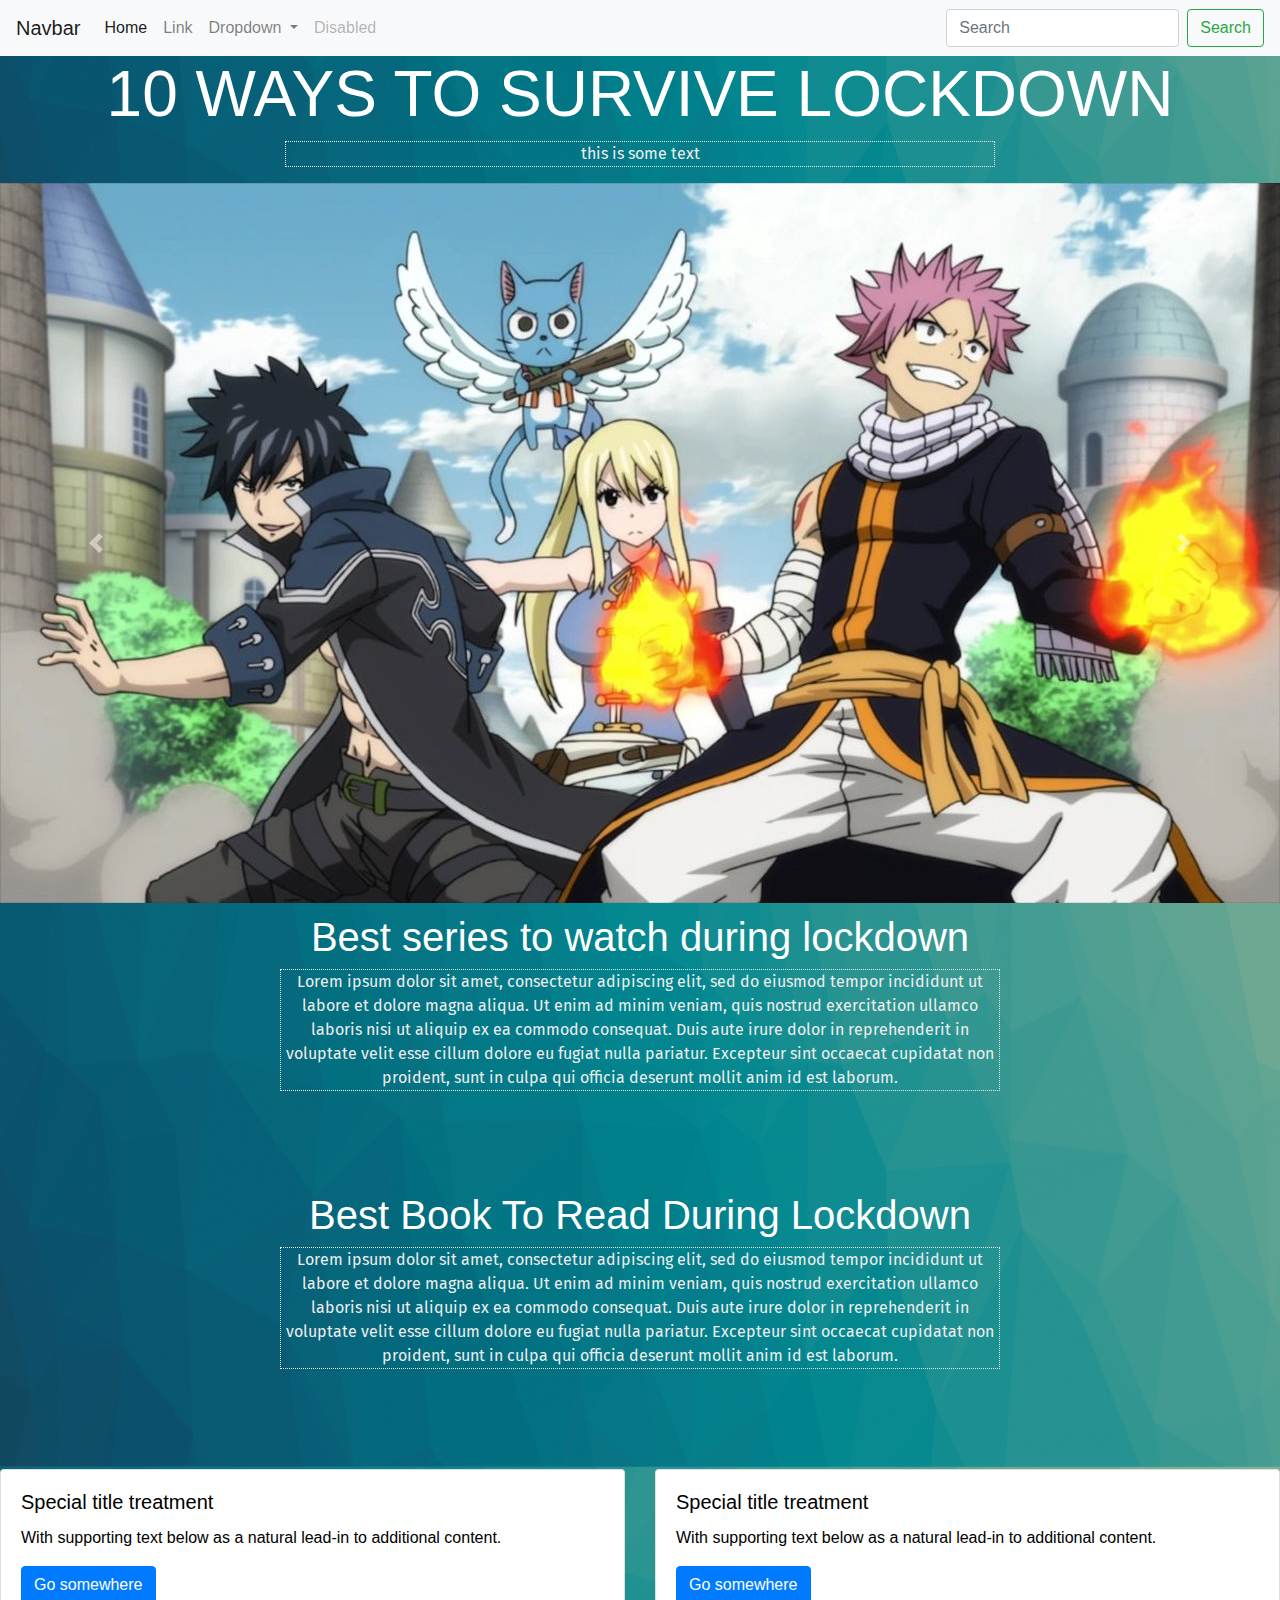
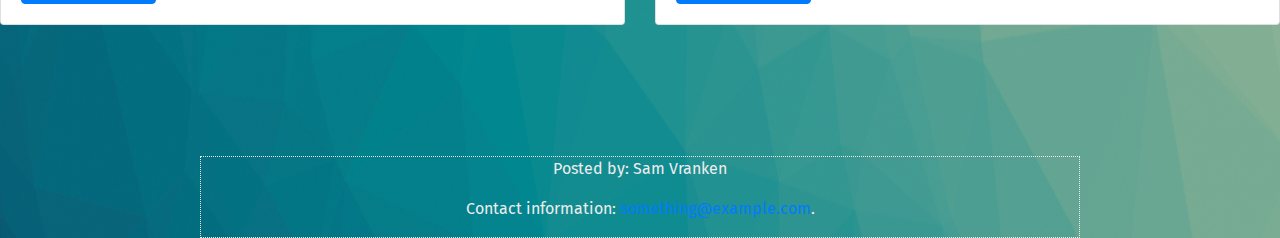
==== CHAPTER 6/index_1.html @ b0639f04 "Add files via upload" ====
<!doctype html>
<html>
<head>
<meta charset="UTF-8">
    <!-- Bootstrap CSS -->
    <link rel="stylesheet" href="css/bootstrap.min.css">
	<link href="https://fonts.googleapis.com/css2?family=Fira+Sans&display=swap" rel="stylesheet">
<title>chapter5-2</title>
<link href="css/style.css" rel="stylesheet" type="text/css">
</head>
<body class="background reset">
	<nav class="navbar navbar-expand-lg navbar-light bg-light">
  <a class="navbar-brand" href="#">Navbar</a>
  <button class="navbar-toggler" type="button" data-toggle="collapse" data-target="#navbarSupportedContent" aria-controls="navbarSupportedContent" aria-expanded="false" aria-label="Toggle navigation">
    <span class="navbar-toggler-icon"></span>
  </button>
  <div class="collapse navbar-collapse" id="navbarSupportedContent">
    <ul class="navbar-nav mr-auto">
      <li class="nav-item active">
        <a class="nav-link" href="#">Home <span class="sr-only">(current)</span></a>
      </li>
      <li class="nav-item">
        <a class="nav-link" href="#">Link</a>
      </li>
      <li class="nav-item dropdown">
        <a class="nav-link dropdown-toggle" href="#" id="navbarDropdown" role="button" data-toggle="dropdown" aria-haspopup="true" aria-expanded="false">
          Dropdown
        </a>
        <div class="dropdown-menu" aria-labelledby="navbarDropdown">
          <a class="dropdown-item" href="#">Action</a>
          <a class="dropdown-item" href="#">Another action</a>
          <div class="dropdown-divider"></div>
          <a class="dropdown-item" href="#">Something else here</a>
        </div>
      </li>
      <li class="nav-item">
        <a class="nav-link disabled" href="#" tabindex="-1" aria-disabled="true">Disabled</a>
      </li>
    </ul>
    <form class="form-inline my-2 my-lg-0">
      <input class="form-control mr-sm-2" type="search" placeholder="Search" aria-label="Search">
      <button class="btn btn-outline-success my-2 my-sm-0" type="submit">Search</button>
    </form>
  </div>
</nav>
<div class="container-lg">
		<div class="page-header">
			<h1 class="main-title"> 10 WAYS TO SURVIVE LOCKDOWN</h1>
		</div>
		<p class="font"> this is some text</p>	
	</div>
	<div id="carouselExampleSlidesOnly" class="carousel slide" data-ride="carousel">
  <div id="carouselExampleControls" class="carousel slide" data-ride="carousel">
  <div class="carousel-inner">
    <div class="carousel-item active">
      <img src="images/fairytail.jpg" class="d-block w-100" alt="fairytail">
    </div>
    <div class="carousel-item">
      <img src="images/naruto.jpg" class="d-block w-100" alt="Naruto & Jiraiya">
    </div>
    <div class="carousel-item">
      <img src="images/dbz.jpg" class="d-block w-100" alt="Dragon Ball">
    </div>
  </div>
  <a class="carousel-control-prev" href="#carouselExampleControls" role="button" data-slide="prev">
    <span class="carousel-control-prev-icon" aria-hidden="true"></span>
    <span class="sr-only">Previous</span>
  </a>
  <a class="carousel-control-next" href="#carouselExampleControls" role="button" data-slide="next">
    <span class="carousel-control-next-icon" aria-hidden="true"></span>
    <span class="sr-only">Next</span>
  </a>
</div>
</div>
	    <!-- Optional JavaScript -->
    <!-- jQuery first, then Popper.js (Popper is included in the Bootstrap JS), then Bootstrap JS -->
    <script src="js/jquery-3.4.1.slim.min.js"></script>
    <script src="js/bootstrap.bundle.min.js"></script> 
	<article class="div">
		<h2 class="title"> Best series to watch during lockdown</h2>
			<p class="font">
				Lorem ipsum dolor sit amet, consectetur adipiscing elit, sed do eiusmod tempor incididunt ut labore et dolore magna aliqua. Ut enim ad minim veniam, quis nostrud exercitation ullamco laboris nisi ut aliquip ex ea commodo consequat. Duis aute irure dolor in reprehenderit in voluptate velit esse cillum dolore eu fugiat nulla pariatur. Excepteur sint occaecat cupidatat non proident, sunt in culpa qui officia deserunt mollit anim id est laborum.
			</p>  
	</article>
	<article class="div">
		<h2 class="title h2"> Best Book To Read During Lockdown</h2>
			<p class="font">
				Lorem ipsum dolor sit amet, consectetur adipiscing elit, sed do eiusmod tempor incididunt ut labore et dolore magna aliqua. Ut enim ad minim veniam, quis nostrud exercitation ullamco laboris nisi ut aliquip ex ea commodo consequat. Duis aute irure dolor in reprehenderit in voluptate velit esse cillum dolore eu fugiat nulla pariatur. Excepteur sint occaecat cupidatat non proident, sunt in culpa qui officia deserunt mollit anim id est laborum.
			</p>  
	</article>
<div class="row">
  <div class="col-sm-6">
    <div class="card">
      <div class="card-body">
        <h5 class="card-title">Special title treatment</h5>
        <p class="card-text">With supporting text below as a natural lead-in to additional content.</p>
        <a href="#" class="btn btn-primary">Go somewhere</a>
      </div>
    </div>
  </div>
  <div class="col-sm-6">
    <div class="card">
      <div class="card-body">
        <h5 class="card-title">Special title treatment</h5>
        <p class="card-text">With supporting text below as a natural lead-in to additional content.</p>
        <a href="#" class="btn btn-primary">Go somewhere</a>
      </div>
    </div>
  </div>
</div> 	
<footer class="font footer">
  <p>Posted by: Sam Vranken</p>
		<p>Contact information: <a href="mailto:someone@example.com">
  something@example.com</a>.</p>
	</footer>
</body>
</html>
---- CHAPTER 6/css/style.css ----
@charset "UTF-8";
@import url("style 2.css");
.title {
    color: #FFFFFF;
    font-family: Impact, Haettenschweiler, "Franklin Gothic Bold", "Arial Black", sans-serif;
    font-size: 2.5rem;
    text-align: center;
    font-weight: normal;
}
.font {
    font-family: 'Fira Sans', sans-serif;
    text-align: center;
    border-width: thin;
    border-style: dotted;
    /* [disabled]background-color: #FFFDFD; */
    color: #EDEDED;
}
.background {
    background-position: 78% 48%;
    background-size: 2000px auto;
    color: #000000;
    background-image: url(../images/background.png);
}
.reset {
    padding: 0;
    margin: 0;
}
.div {
    margin-left: 50px;
    margin-right: 50px;
    margin-top: 10px;
    margin-bottom: 100px;
    padding-left: 30px;
    padding-right: 30px;
    padding-top: 0px;
}
.img {
    width: 505px;
    height: auto;
    text-align: center;
    margin-left: 200px;
}
.button {
    position: static;
    text-align: center;
    width: 143px;
    color: #FFFFFF;
    font-family: Impact, Haettenschweiler, "Franklin Gothic Bold", "Arial Black", sans-serif;
    background-color: #FFFFFF;
    border-radius: 20px;
    margin-top: -75px;
    margin-right: 500px;
    margin-left: 500px;
    margin-bottom: 25px;
}
.main-title {
    color: #FFFFFF;
    font-family: Impact, Haettenschweiler, "Franklin Gothic Bold", "Arial Black", sans-serif;
    font-size: 4rem;
    text-align: center;
    font-weight: normal;
}
.navigate {
    background-color: #FF0004;
}
.footer {
    margin-top: 131px;
}
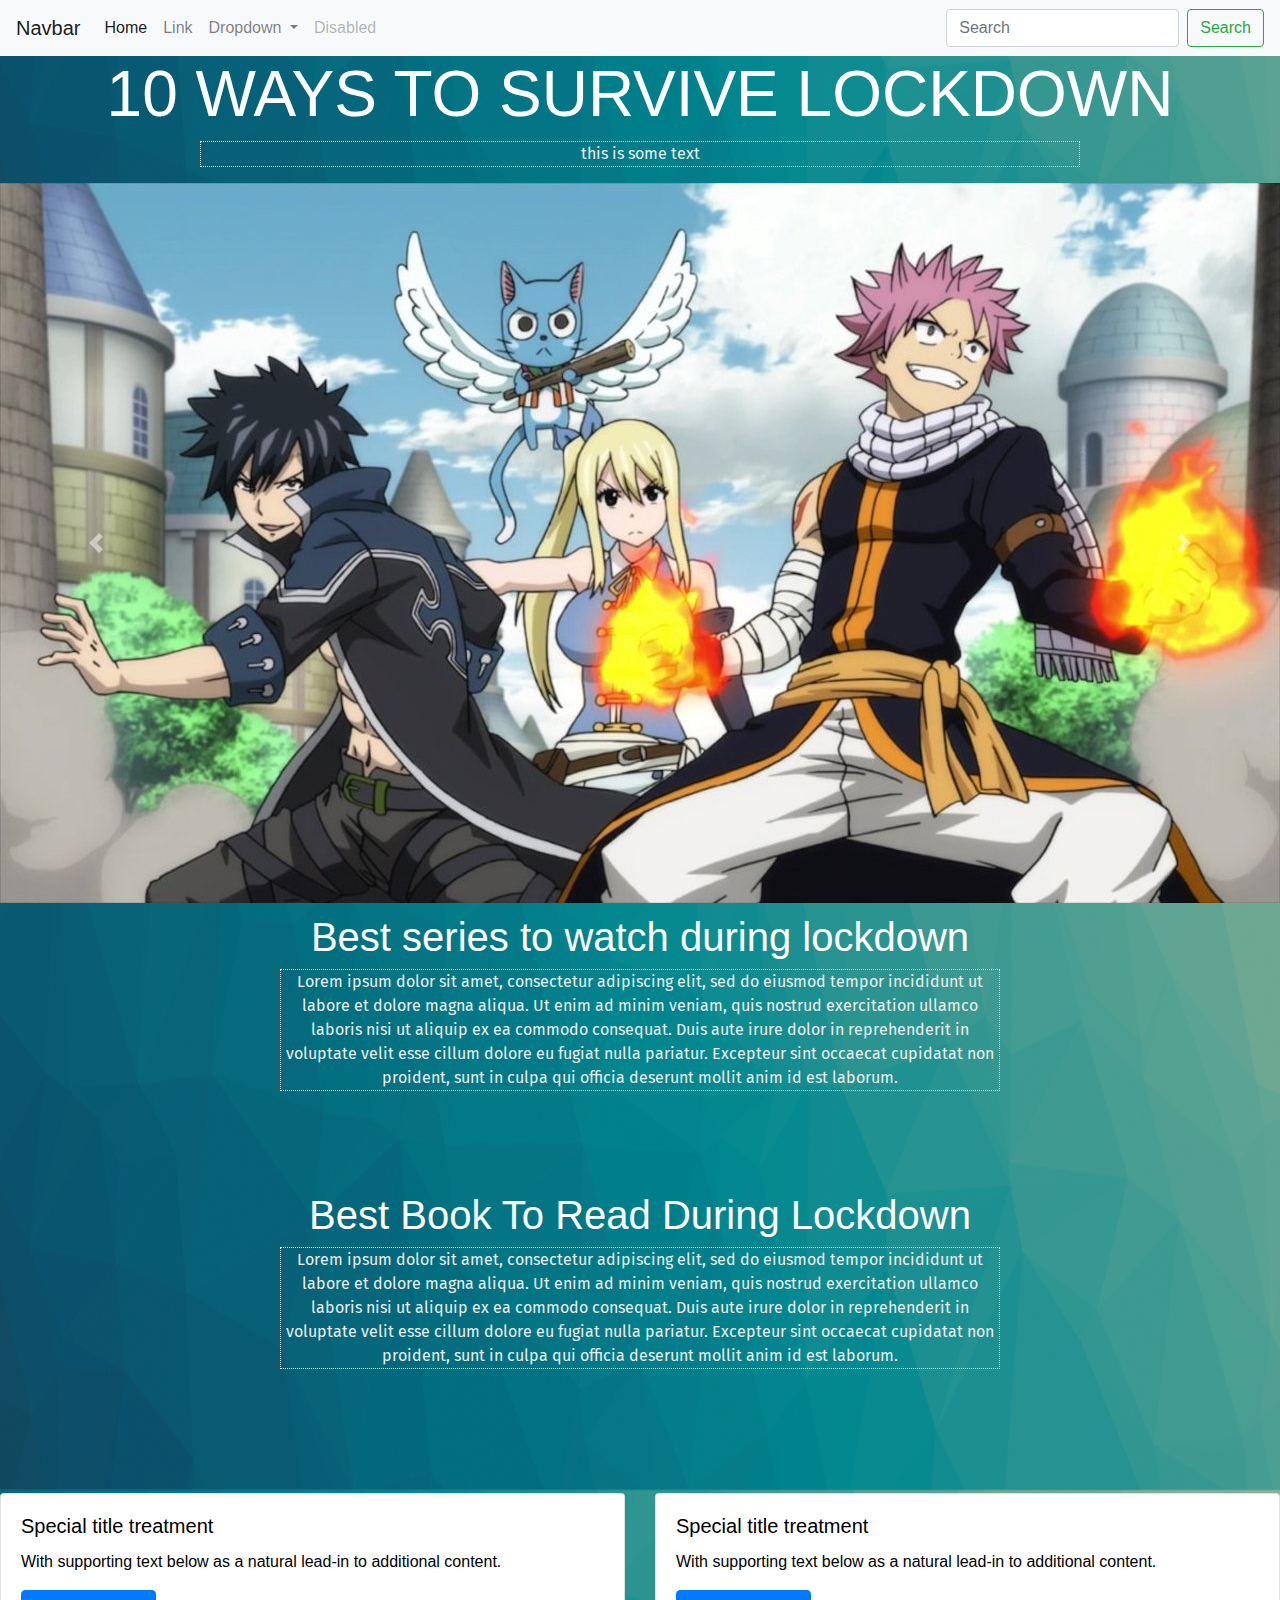
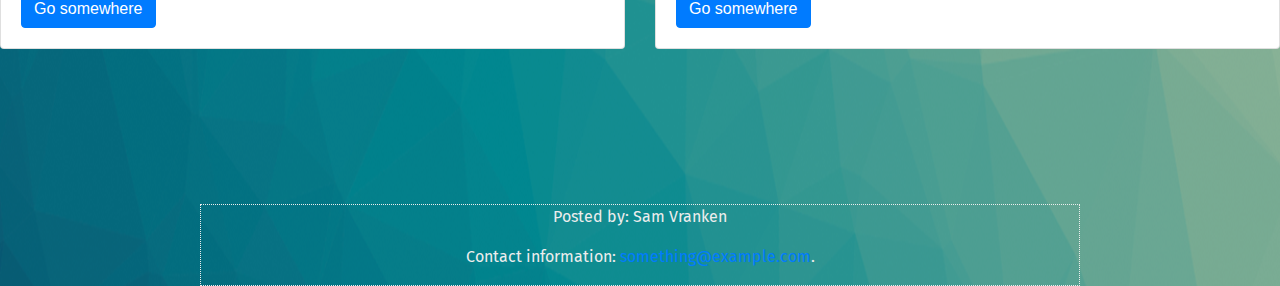
==== commit be34e2dc: "Add files via upload" ====
--- a/CHAPTER 6/index_1.html
+++ b/CHAPTER 6/index_1.html
@@ -43,7 +43,7 @@
     </form>
   </div>
 </nav>
-<div class="container-lg">
+<div>
 		<div class="page-header">
 			<h1 class="main-title"> 10 WAYS TO SURVIVE LOCKDOWN</h1>
 		</div>
@@ -88,6 +88,7 @@
 				Lorem ipsum dolor sit amet, consectetur adipiscing elit, sed do eiusmod tempor incididunt ut labore et dolore magna aliqua. Ut enim ad minim veniam, quis nostrud exercitation ullamco laboris nisi ut aliquip ex ea commodo consequat. Duis aute irure dolor in reprehenderit in voluptate velit esse cillum dolore eu fugiat nulla pariatur. Excepteur sint occaecat cupidatat non proident, sunt in culpa qui officia deserunt mollit anim id est laborum.
 			</p>  
 	</article>
+<container class="container-fluid"> 
 <div class="row">
   <div class="col-sm-6">
     <div class="card">
@@ -108,6 +109,7 @@
     </div>
   </div>
 </div> 	
+</container>	
 <footer class="font footer">
   <p>Posted by: Sam Vranken</p>
 		<p>Contact information: <a href="mailto:someone@example.com">
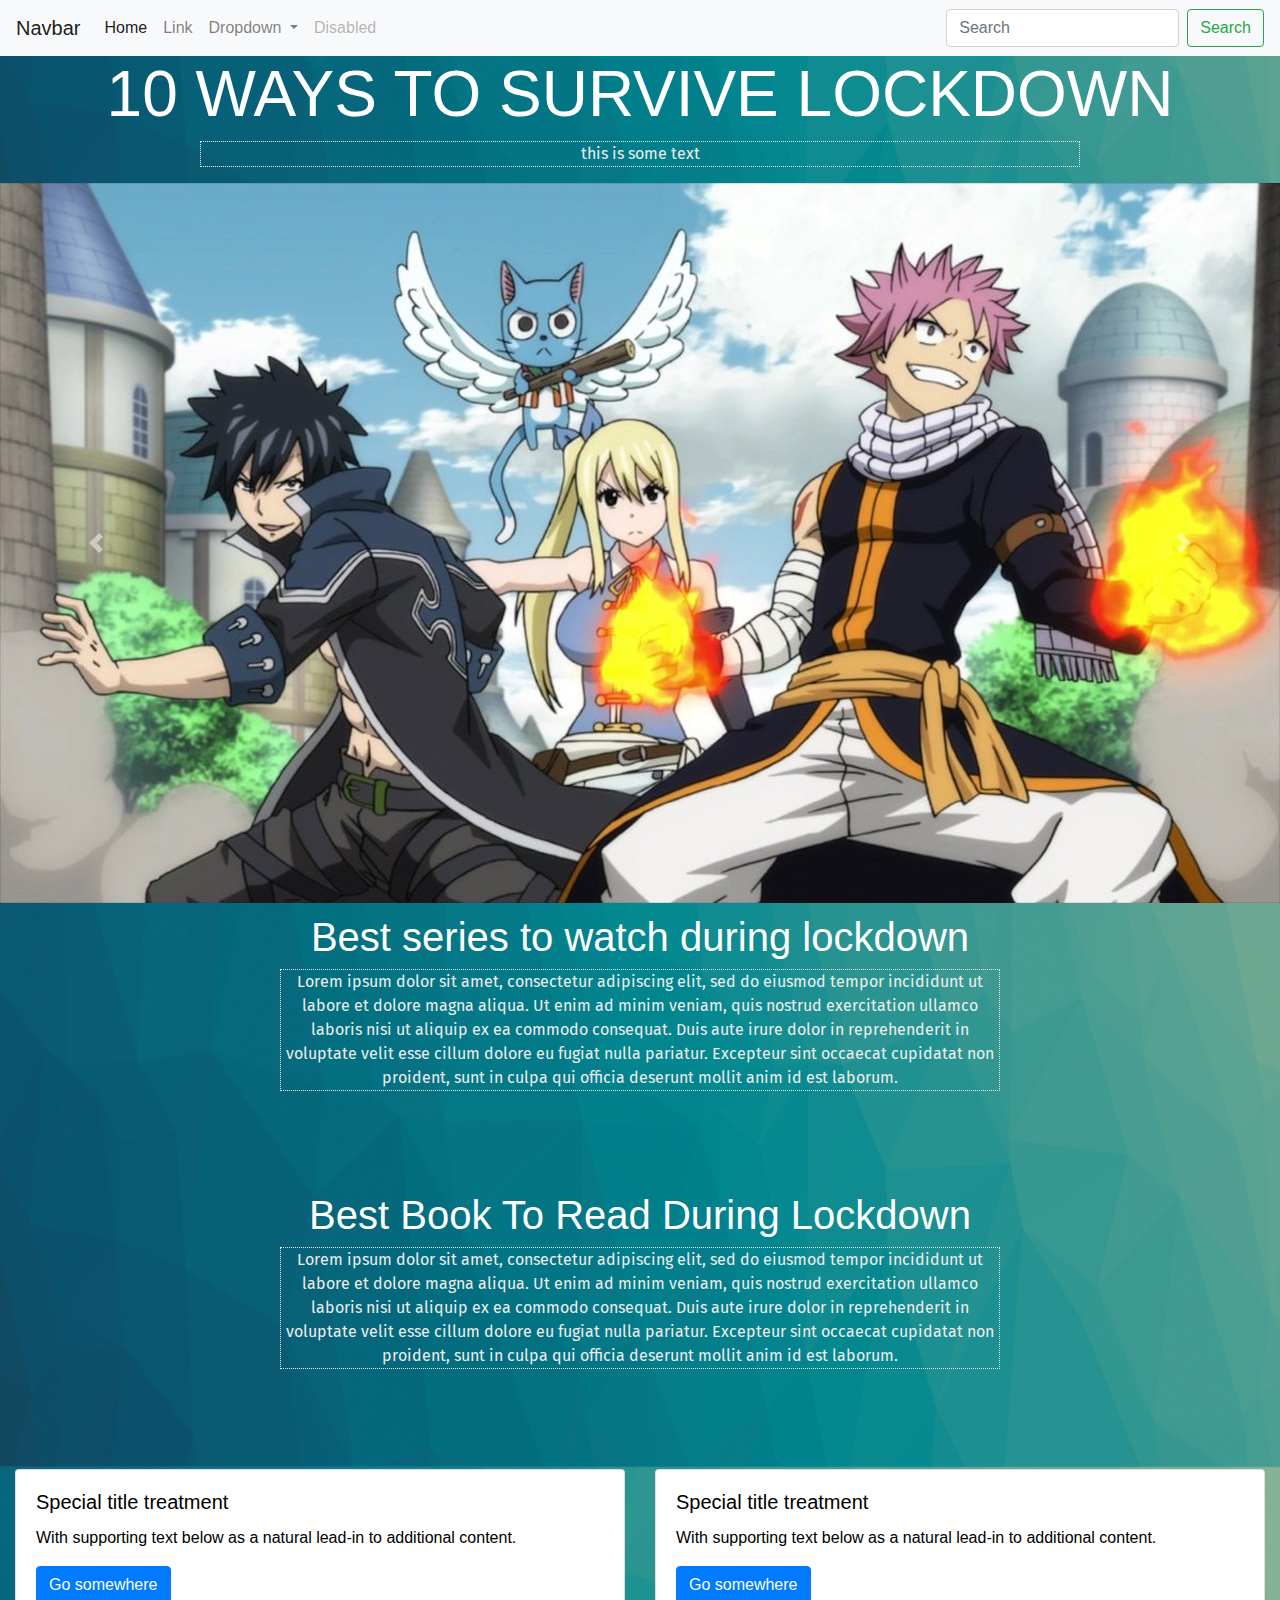
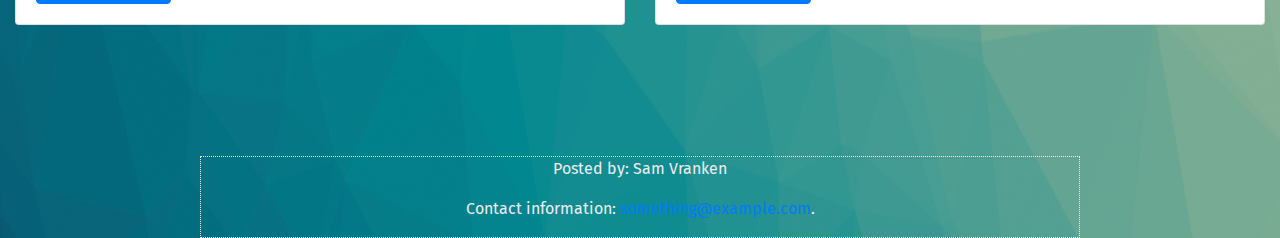
==== commit 8b4d49e5: "Add files via upload" ====
--- a/CHAPTER 6/index_1.html
+++ b/CHAPTER 6/index_1.html
@@ -88,7 +88,7 @@
 				Lorem ipsum dolor sit amet, consectetur adipiscing elit, sed do eiusmod tempor incididunt ut labore et dolore magna aliqua. Ut enim ad minim veniam, quis nostrud exercitation ullamco laboris nisi ut aliquip ex ea commodo consequat. Duis aute irure dolor in reprehenderit in voluptate velit esse cillum dolore eu fugiat nulla pariatur. Excepteur sint occaecat cupidatat non proident, sunt in culpa qui officia deserunt mollit anim id est laborum.
 			</p>  
 	</article>
-<container class="container-fluid"> 
+<div class="container-fluid"> 
 <div class="row">
   <div class="col-sm-6">
     <div class="card">
@@ -109,7 +109,7 @@
     </div>
   </div>
 </div> 	
-</container>	
+</div>	
 <footer class="font footer">
   <p>Posted by: Sam Vranken</p>
 		<p>Contact information: <a href="mailto:someone@example.com">
